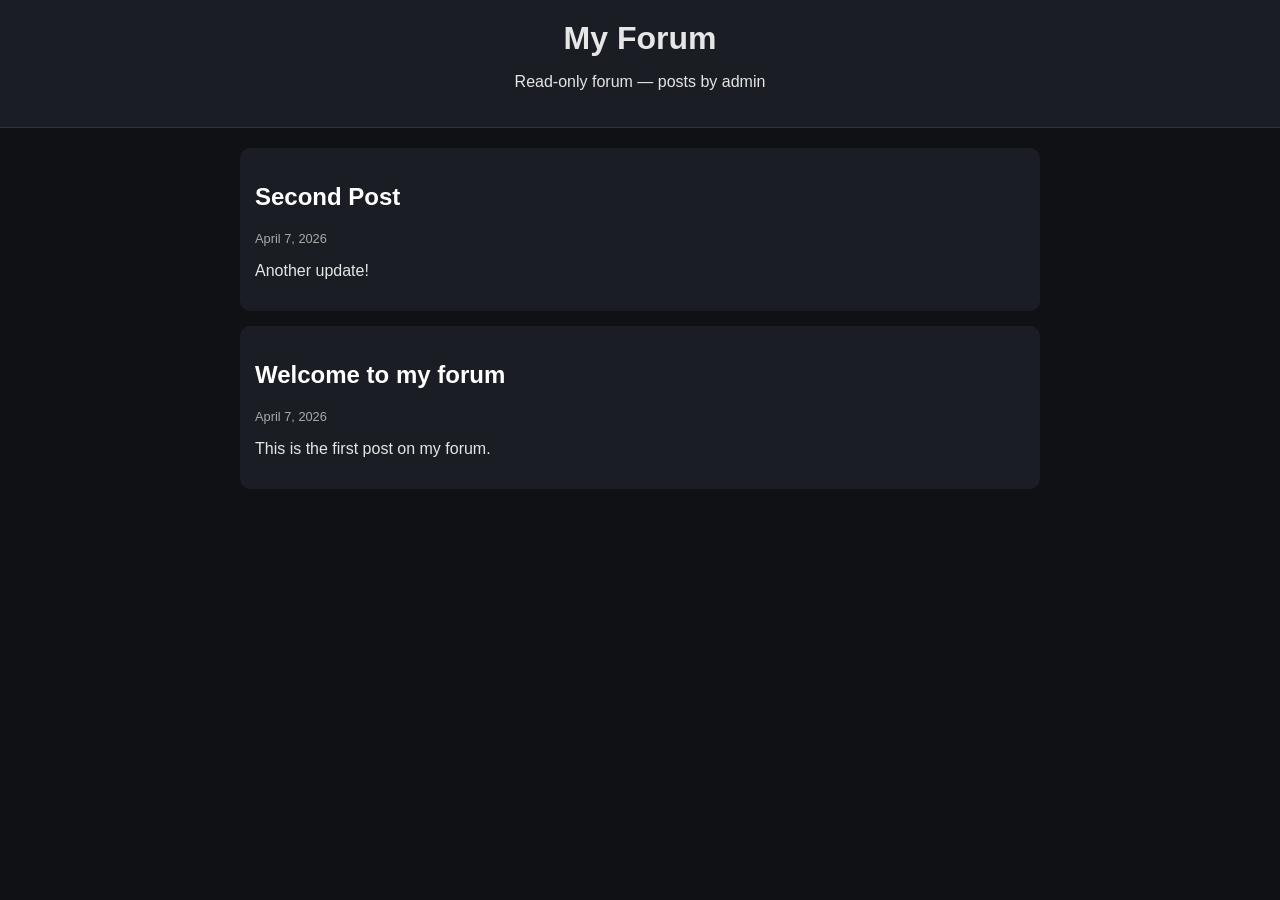
==== index.html @ 7b9218db "website stuffs yeah" ====
<!DOCTYPE html>
<html lang="en">
<head>
  <meta charset="UTF-8">
  <title>My Forum</title>
  <link rel="stylesheet" href="style.css">
</head>
<body>

<header>
  <h1>My Forum</h1>
  <p>Read-only forum — posts by admin</p>
</header>

<main id="posts"></main>

<script src="script.js"></script>
</body>
</html>
---- style.css ----
body {
  font-family: Arial, sans-serif;
  background: #0f1115;
  color: #e6e6e6;
  margin: 0;
}

header {
  background: #1a1d24;
  padding: 20px;
  text-align: center;
  border-bottom: 1px solid #333;
}

h1 {
  margin: 0;
}

main {
  max-width: 800px;
  margin: auto;
  padding: 20px;
}

.post {
  background: #1a1d24;
  padding: 15px;
  margin-bottom: 15px;
  border-radius: 10px;
  transition: 0.2s;
}

.post:hover {
  background: #222733;
}

.post a {
  color: white;
  text-decoration: none;
}

.date {
  font-size: 0.8em;
  color: #aaa;
}

.content {
  margin-top: 15px;
  line-height: 1.6;
}
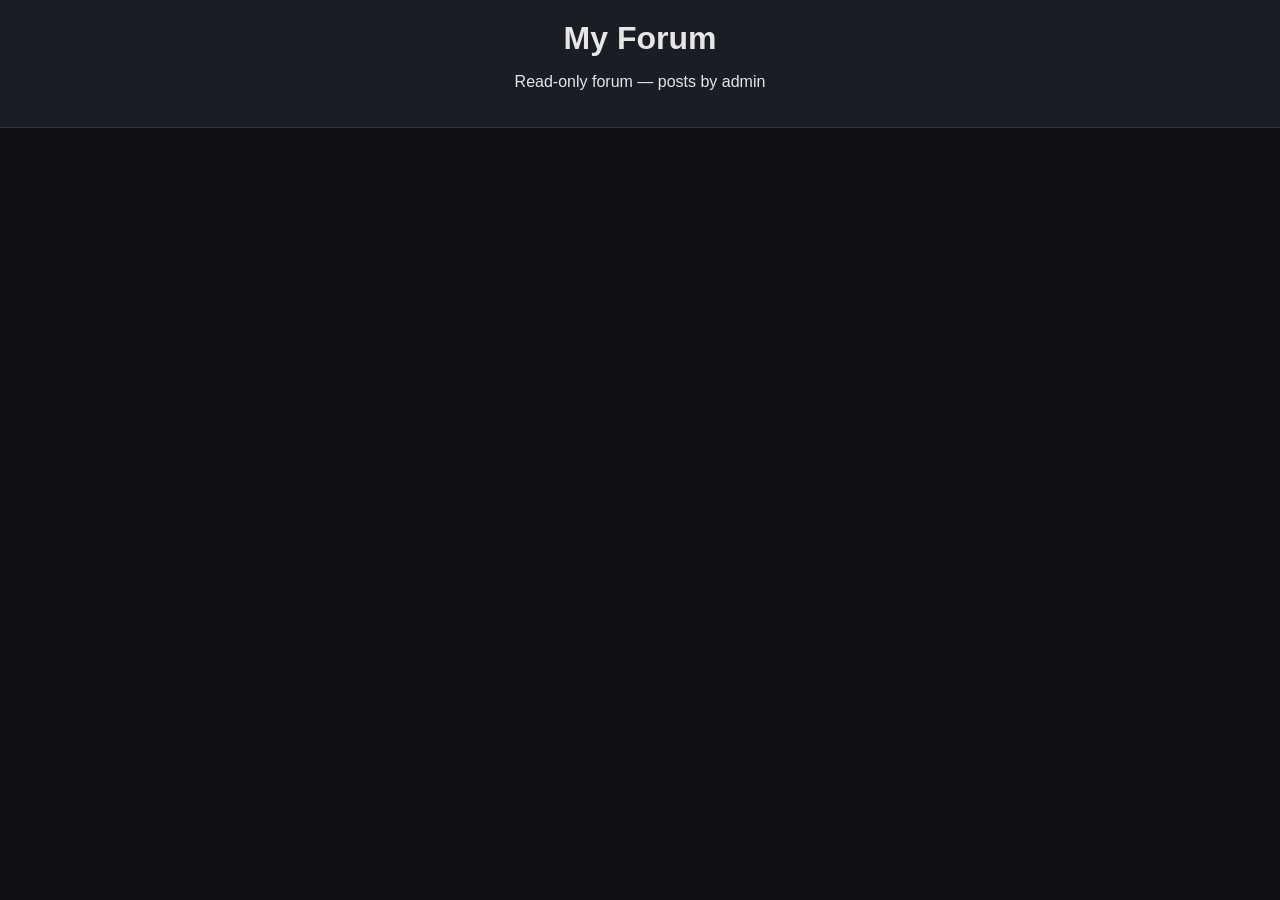
==== commit 74a31433: "Update index.html" ====
--- a/index.html
+++ b/index.html
@@ -16,4 +16,5 @@
 
 <script src="script.js"></script>
 </body>
-</html>+</html>
+
--- a/style.css
+++ b/style.css
@@ -12,6 +12,19 @@
   border-bottom: 1px solid #333;
 }
 
+button {
+  background: #222733;
+  color: white;
+  border: none;
+  padding: 10px 15px;
+  border-radius: 8px;
+  cursor: pointer;
+}
+
+button:hover {
+  background: #2e3445;
+}
+
 h1 {
   margin: 0;
 }
@@ -24,7 +37,6 @@
 
 .post {
   background: #1a1d24;
-  padding: 15px;
   margin-bottom: 15px;
   border-radius: 10px;
   transition: 0.2s;
@@ -34,7 +46,9 @@
   background: #222733;
 }
 
-.post a {
+.post-link {
+  display: block;
+  padding: 15px;
   color: white;
   text-decoration: none;
 }
@@ -47,4 +61,4 @@
 .content {
   margin-top: 15px;
   line-height: 1.6;
-}+}
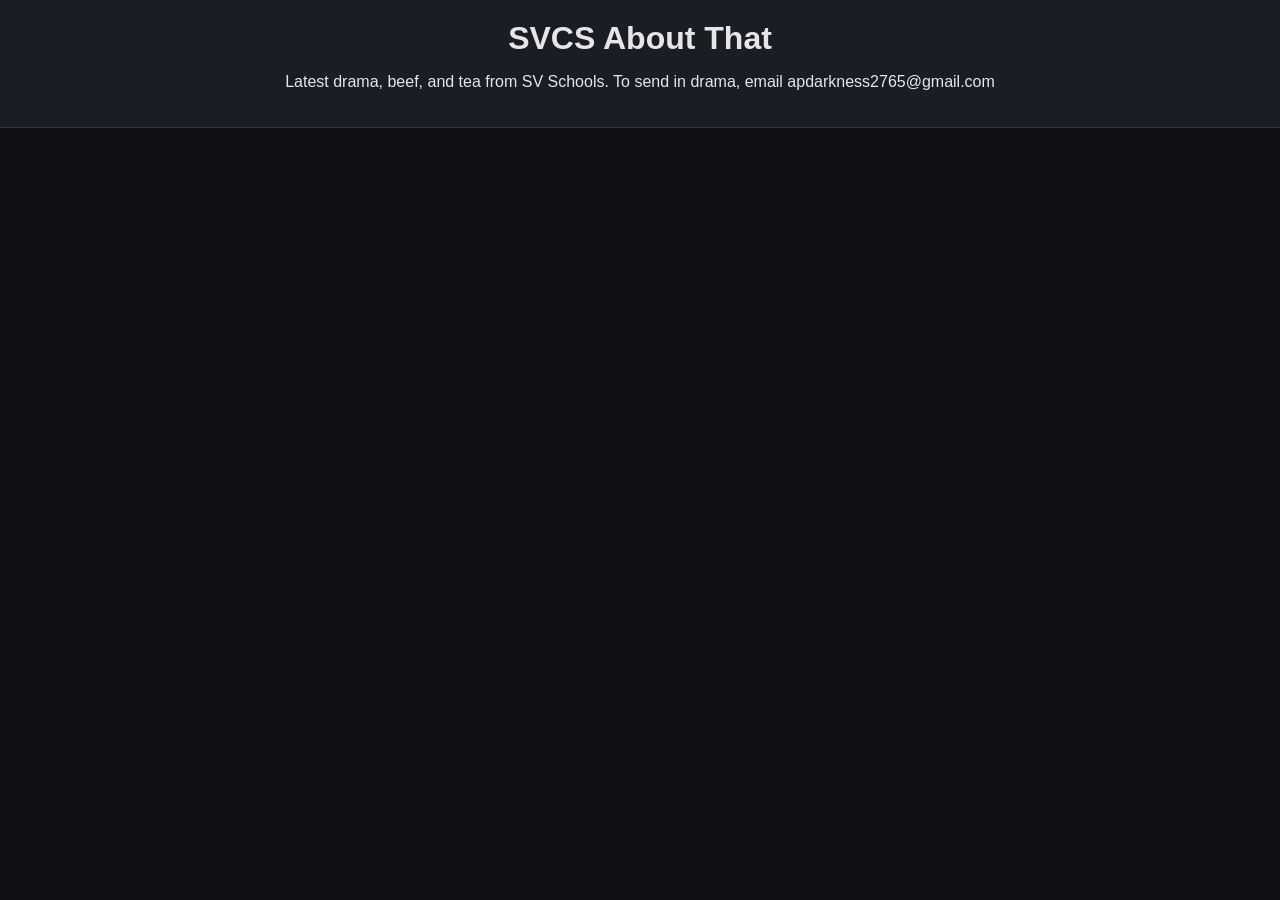
==== commit a00b51c4: "Update index.html" ====
--- a/index.html
+++ b/index.html
@@ -8,8 +8,8 @@
 <body>
 
 <header>
-  <h1>My Forum</h1>
-  <p>Read-only forum — posts by admin</p>
+  <h1>SVCS About That</h1>
+  <p>Latest drama, beef, and tea from SV Schools. To send in drama, email apdarkness2765@gmail.com</p>
 </header>
 
 <main id="posts"></main>
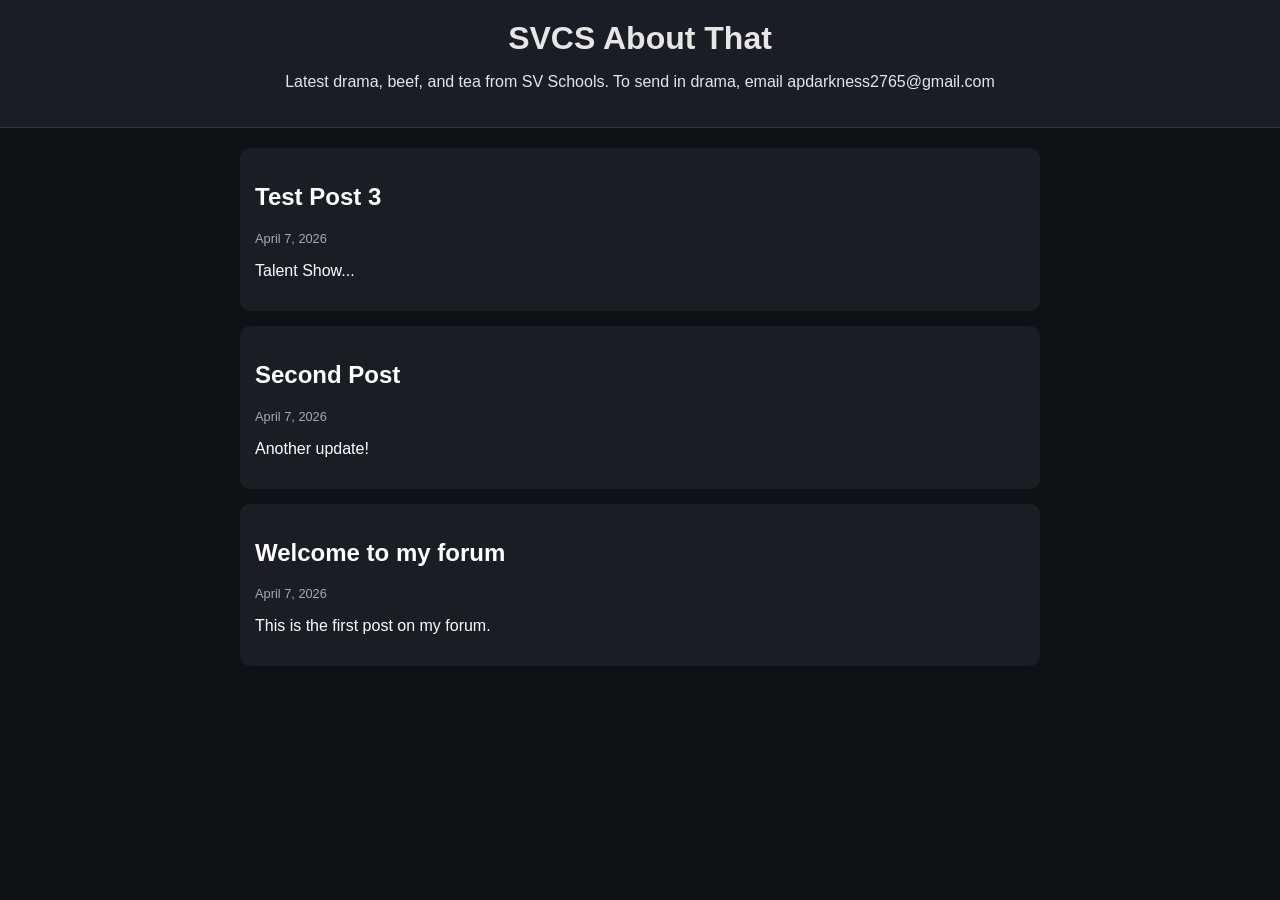
==== commit 30848abd: "Update index.html" ====
--- a/index.html
+++ b/index.html
@@ -2,7 +2,7 @@
 <html lang="en">
 <head>
   <meta charset="UTF-8">
-  <title>My Forum</title>
+  <title>About That</title>
   <link rel="stylesheet" href="style.css">
 </head>
 <body>
--- a/style.css
+++ b/style.css
@@ -12,19 +12,6 @@
   border-bottom: 1px solid #333;
 }
 
-button {
-  background: #222733;
-  color: white;
-  border: none;
-  padding: 10px 15px;
-  border-radius: 8px;
-  cursor: pointer;
-}
-
-button:hover {
-  background: #2e3445;
-}
-
 h1 {
   margin: 0;
 }
@@ -37,6 +24,7 @@
 
 .post {
   background: #1a1d24;
+  padding: 15px;
   margin-bottom: 15px;
   border-radius: 10px;
   transition: 0.2s;
@@ -46,9 +34,7 @@
   background: #222733;
 }
 
-.post-link {
-  display: block;
-  padding: 15px;
+.post a {
   color: white;
   text-decoration: none;
 }
